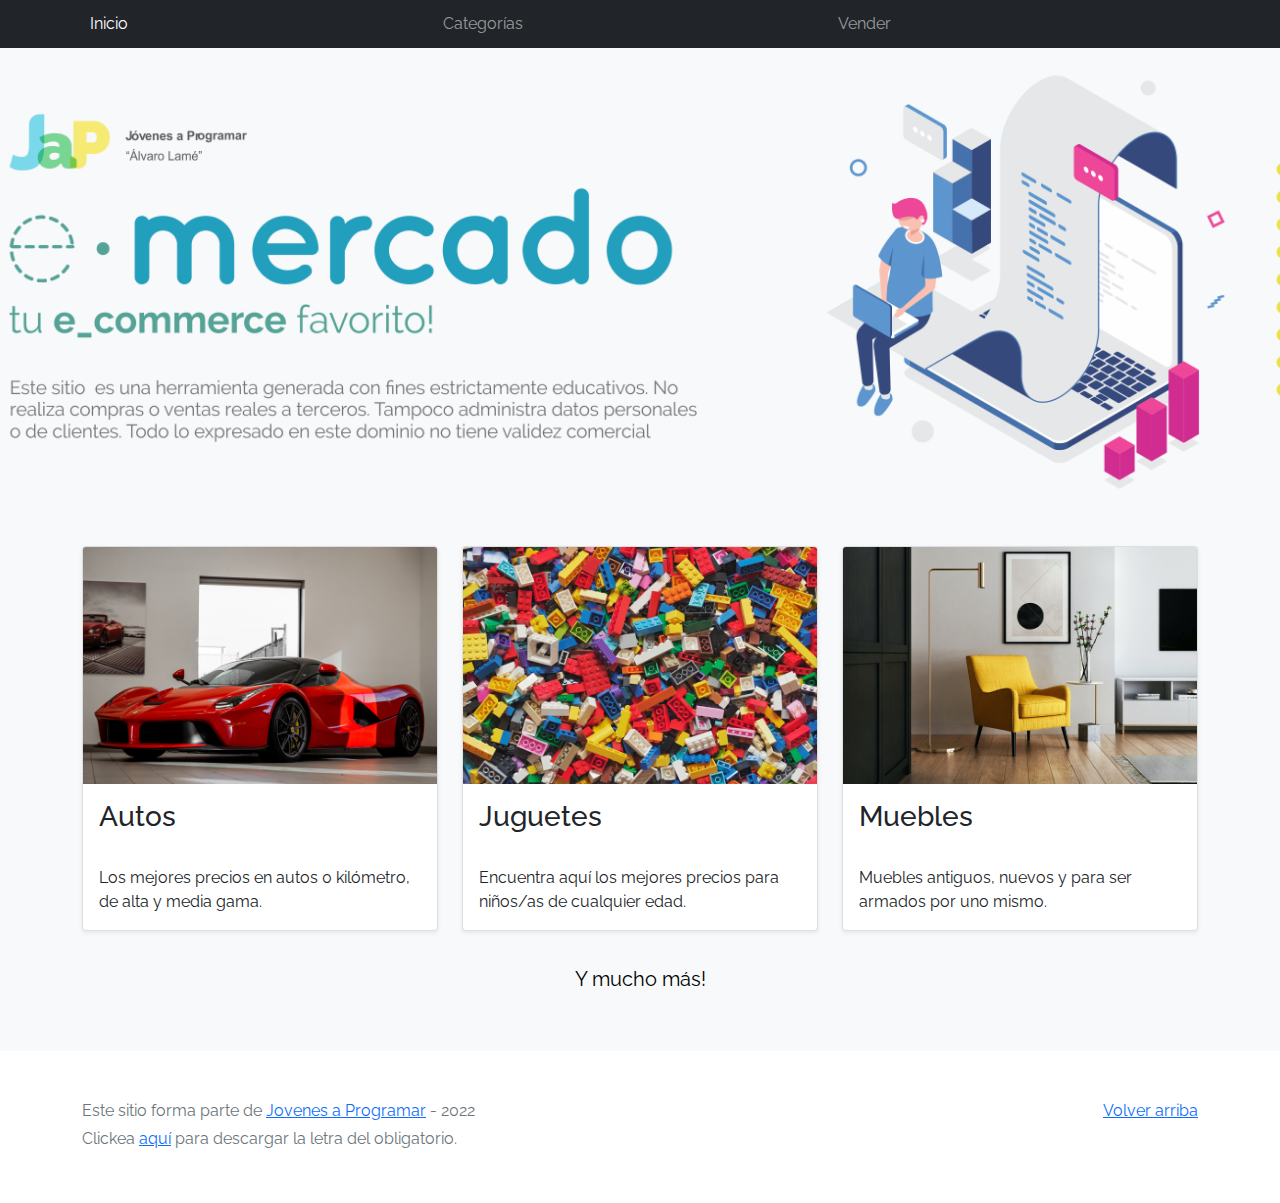
==== index.html @ 2da0e93f "archivos del workspace descargados de JAP" ====
<!DOCTYPE html>
<html lang="es">

<head>
  <meta http-equiv="Content-Type" content="text/html; charset=UTF-8">
  <meta name="viewport" content="width=device-width, initial-scale=1, shrink-to-fit=no">
  <title>eMercado - Todo lo que busques está aquí</title>

  <link href="https://fonts.googleapis.com/css?family=Raleway:300,300i,400,400i,700,700i,900,900i" rel="stylesheet">
  <link href="css/bootstrap.min.css" rel="stylesheet">
  <link href="css/styles.css" rel="stylesheet">
</head>

<body>
  <nav class="navbar navbar-expand-lg navbar-dark bg-dark p-1">
    <div class="container">
      <button class="navbar-toggler" type="button" data-bs-toggle="collapse" data-bs-target="#navbarNav"
        aria-controls="navbarNav" aria-expanded="false" aria-label="Toggle navigation">
        <span class="navbar-toggler-icon"></span>
      </button>
      <div class="collapse navbar-collapse" id="navbarNav">
        <ul class="navbar-nav w-100 justify-content-between">
          <li class="nav-item">
            <a class="nav-link active" href="index.html">Inicio</a>
          </li>
          <li class="nav-item">
            <a class="nav-link" href="categories.html">Categorías</a>
          </li>
          <li class="nav-item">
            <a class="nav-link" href="sell.html">Vender</a>
          </li>
          <li class="nav-item">
          </li>
        </ul>
      </div>
    </div>
  </nav>
  <main>
    <div class="jumbotron text-center"></div>
    <div class="album py-5 bg-light">
      <div class="container">
        <div class="row">
          <div class="col-md-4">
            <div class="card mb-4 shadow-sm custom-card cursor-active" id="autos">
              <img class="bd-placeholder-img card-img-top" src="img/cars_index.jpg"
                alt="Imgagen representativa de la categoría 'Autos'">
              <h3 class="m-3">Autos</h3>
              <div class="card-body">
                <p class="card-text">Los mejores precios en autos 0 kilómetro, de alta y media gama.</p>
              </div>
            </div>
          </div>
          <div class="col-md-4">
            <div class="card mb-4 shadow-sm custom-card cursor-active" id="juguetes">
              <img class="bd-placeholder-img card-img-top" src="img/toys_index.jpg"
                alt="Imgagen representativa de la categoría 'Juguetes'">
              <h3 class="m-3">Juguetes</h3>
              <div class="card-body">
                <p class="card-text">Encuentra aquí los mejores precios para niños/as de cualquier edad.</p>
              </div>
            </div>
          </div>
          <div class="col-md-4">
            <div class="card mb-4 shadow-sm custom-card cursor-active" id="muebles">
              <img class="bd-placeholder-img card-img-top" src="img/furniture_index.jpg"
                alt="Imgagen representativa de la categoría 'Muebles'">
              <h3 class="m-3">Muebles</h3>
              <div class="card-body">
                <p class="card-text">Muebles antiguos, nuevos y para ser armados por uno mismo.</p>
              </div>
            </div>
          </div>
        </div>
        <div class="row">
          <a class="btn btn-light btn-lg btn-block" href="categories.html">Y mucho más!</a>
        </div>
      </div>
    </div>
  </main>
  <footer class="text-muted">
    <div class="container">
      <p class="float-end">
        <a href="#">Volver arriba</a>
      </p>
      <p>Este sitio forma parte de <a href="https://jovenesaprogramar.edu.uy/" target="_blank">Jovenes a Programar</a> -
        2022</p>
      <p>Clickea <a target="_blank" href="Letra.pdf">aquí</a> para descargar la letra del obligatorio.</p>
    </div>
  </footer>
  <script src="js/bootstrap.bundle.min.js"></script>
  <script src="js/index.js"></script>
  <script src="js/init.js"></script>
</body>

</html>
---- css/styles.css ----
.jumbotron,
.card-body,
.container,
.site-header {
  font-family: 'Raleway', serif !important;
}

.jumbotron .display-4 {
  font-weight: bold;
}

nav a {
  text-decoration: none;
}

.bd-placeholder-img {
  font-size: 1.125rem;
  text-anchor: middle;
  -webkit-user-select: none;
  -moz-user-select: none;
  -ms-user-select: none;
  user-select: none;
}

@media (min-width: 768px) {
  .bd-placeholder-img-lg {
    font-size: 3.5rem;
  }
}

.jumbotron {
  height: 50vh;
  padding: 5em inherit;
  margin-bottom: 0;
  background-color: #53C0FB;
  background: url('../img/cover_back.png');
  background-size: cover;
  background-position: center;
  background-repeat: no-repeat;
  color: black;
  font-weight: bold;
}

@media (min-width: 768px) {
  .jumbotron {
    padding-top: 6rem;
    padding-bottom: 6rem;
  }
}

.jumbotron p:last-child {
  margin-bottom: 0;
}

.jumbotron-heading {
  font-weight: 300;
}

.jumbotron .container {
  max-width: 40rem;
  background-color: rgba(255, 255, 255, 0.5);
  border-radius: 10px;
  text-shadow: 1px 1px 2px grey;
}

.jumbotron .lead {
  font-size: 38px;
}

footer {
  padding-top: 3rem;
  padding-bottom: 3rem;
}

footer p {
  margin-bottom: .25rem;
}

.site-header a {
  color: white;
  transition: ease-in-out color .15s;
}

.site-header .dropdown-menu a {
  color: black;
}

.dropzone {
  border: 2px dashed #0087F7;
  border-radius: 5px;
  background: white;
}

.img-fit {
  max-height: 100%;
}

.alert {
  position: fixed;
  top: 80px;
  width: 50%;
  left: 50%;
  transform: translate(-50%, 0);
}

.lds-ring {
  display: inline-block;
  position: relative;
  width: 64px;
  height: 64px;
  top: 50%;
  left: 50%;
}

.cursor-active {
  cursor: pointer;
}

.left {
  float: left;
  padding: 4px;
  background-color: rgba(255, 255, 255, 0.5);
}

.lds-ring div {
  box-sizing: border-box;
  display: block;
  position: absolute;
  width: 51px;
  height: 51px;
  margin: 6px;
  border: 6px solid #fff;
  border-radius: 50%;
  animation: lds-ring 1.2s cubic-bezier(0.5, 0, 0.5, 1) infinite;
  border-color: #fff transparent transparent transparent;
}

.lds-ring div:nth-child(1) {
  animation-delay: -0.45s;
}

.lds-ring div:nth-child(2) {
  animation-delay: -0.3s;
}

.lds-ring div:nth-child(3) {
  animation-delay: -0.15s;
}

@keyframes lds-ring {
  0% {
    transform: rotate(0deg);
  }

  100% {
    transform: rotate(360deg);
  }
}

.signin {
  width: 100%;
  max-width: 330px;
  padding: 15px;
  margin: auto;
}

#spinner-wrapper {
  position: fixed;
  background-color: rgba(0, 0, 0, 0.5);
  width: 100%;
  height: 100%;
  top: 0;
  left: 0;
  z-index: 1021;
  display: none;
}

main {
  min-height: calc(100vh - 210px);
}

a.custom-card,
a.custom-card:hover {
  color: inherit;
  text-decoration: inherit;
}

.checked {
  color: orange;
}
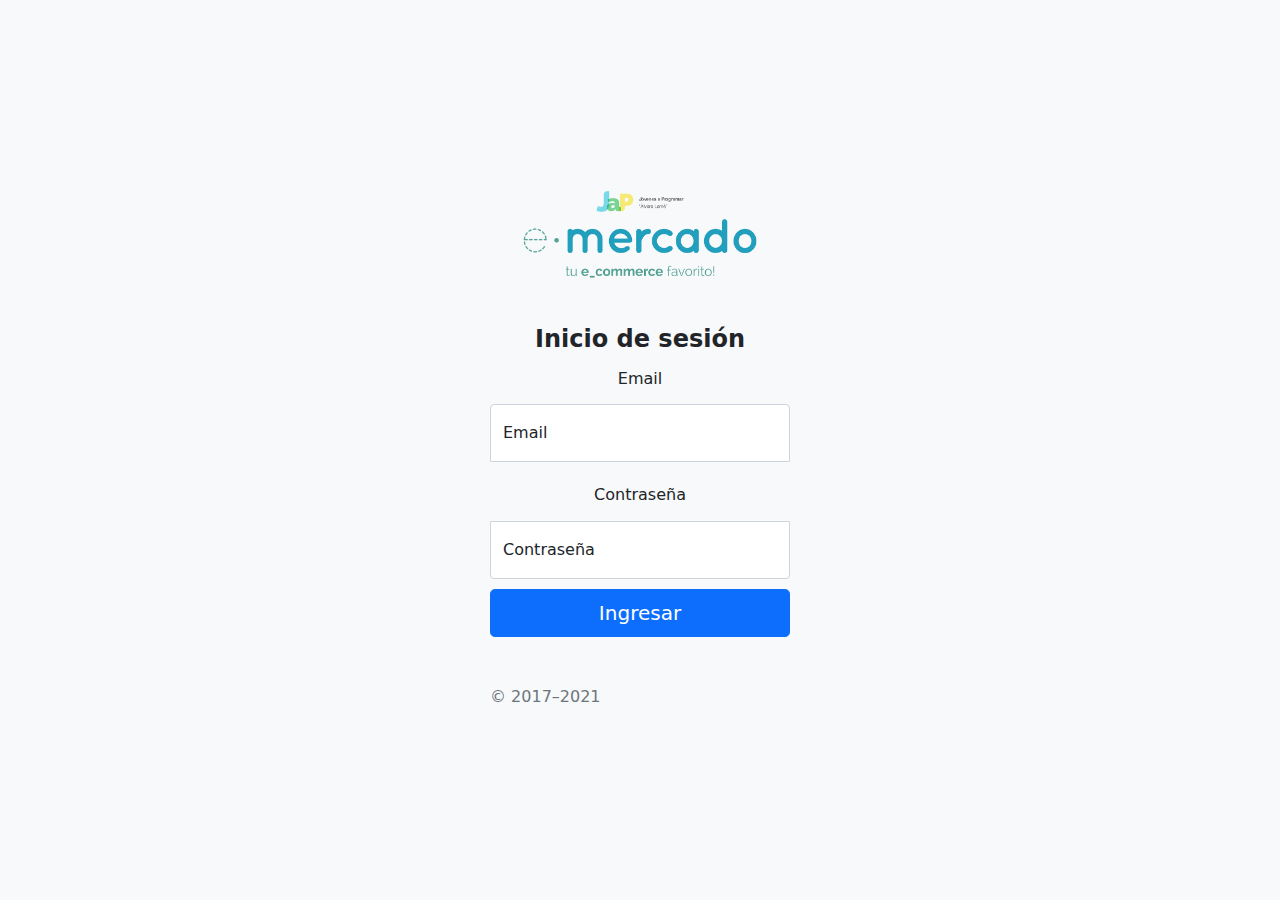
==== commit 31b7c037: "login form and validation" ====
--- a/index.html
+++ b/index.html
@@ -8,75 +8,33 @@
 
   <link href="https://fonts.googleapis.com/css?family=Raleway:300,300i,400,400i,700,700i,900,900i" rel="stylesheet">
   <link href="css/bootstrap.min.css" rel="stylesheet">
-  <link href="css/styles.css" rel="stylesheet">
+  <link href="css/login.css" rel="stylesheet">
 </head>
 
 <body>
-  <nav class="navbar navbar-expand-lg navbar-dark bg-dark p-1">
-    <div class="container">
-      <button class="navbar-toggler" type="button" data-bs-toggle="collapse" data-bs-target="#navbarNav"
-        aria-controls="navbarNav" aria-expanded="false" aria-label="Toggle navigation">
-        <span class="navbar-toggler-icon"></span>
-      </button>
-      <div class="collapse navbar-collapse" id="navbarNav">
-        <ul class="navbar-nav w-100 justify-content-between">
-          <li class="nav-item">
-            <a class="nav-link active" href="index.html">Inicio</a>
-          </li>
-          <li class="nav-item">
-            <a class="nav-link" href="categories.html">Categorías</a>
-          </li>
-          <li class="nav-item">
-            <a class="nav-link" href="sell.html">Vender</a>
-          </li>
-          <li class="nav-item">
-          </li>
-        </ul>
-      </div>
-    </div>
-  </nav>
-  <main>
-    <div class="jumbotron text-center"></div>
-    <div class="album py-5 bg-light">
-      <div class="container">
-        <div class="row">
-          <div class="col-md-4">
-            <div class="card mb-4 shadow-sm custom-card cursor-active" id="autos">
-              <img class="bd-placeholder-img card-img-top" src="img/cars_index.jpg"
-                alt="Imgagen representativa de la categoría 'Autos'">
-              <h3 class="m-3">Autos</h3>
-              <div class="card-body">
-                <p class="card-text">Los mejores precios en autos 0 kilómetro, de alta y media gama.</p>
-              </div>
-            </div>
+    <main class="form-signin">
+        <form>
+          <img class="mb-4" src="img/login.png" alt="" width="300em">
+          <h1 class="h4 mb-3 fw-bold text-center">Inicio de sesión</h1>
+      
+          <h1 class="h6 mb-3 fw-normal text-center">Email</h1>
+          <div class="form-floating">
+            
+            <input type="email" class="form-control input-sm" id="floatingInput" placeholder="name@example.com" onfocusout="emailCheck()">
+            <label for="floatingInput">Email</label>
           </div>
-          <div class="col-md-4">
-            <div class="card mb-4 shadow-sm custom-card cursor-active" id="juguetes">
-              <img class="bd-placeholder-img card-img-top" src="img/toys_index.jpg"
-                alt="Imgagen representativa de la categoría 'Juguetes'">
-              <h3 class="m-3">Juguetes</h3>
-              <div class="card-body">
-                <p class="card-text">Encuentra aquí los mejores precios para niños/as de cualquier edad.</p>
-              </div>
-            </div>
+          <br/>
+          <h1 class="h6 mb-3 fw-normal text-center">Contraseña</h1>
+          <div class="form-floating">
+            <input type="password" class="form-control input-sm" id="floatingPassword" placeholder="Password" onfocusout="pwdCheck()">
+            <label for="floatingPassword">Contraseña</label>
           </div>
-          <div class="col-md-4">
-            <div class="card mb-4 shadow-sm custom-card cursor-active" id="muebles">
-              <img class="bd-placeholder-img card-img-top" src="img/furniture_index.jpg"
-                alt="Imgagen representativa de la categoría 'Muebles'">
-              <h3 class="m-3">Muebles</h3>
-              <div class="card-body">
-                <p class="card-text">Muebles antiguos, nuevos y para ser armados por uno mismo.</p>
-              </div>
-            </div>
-          </div>
-        </div>
-        <div class="row">
-          <a class="btn btn-light btn-lg btn-block" href="categories.html">Y mucho más!</a>
-        </div>
-      </div>
-    </div>
-  </main>
+
+          <button class="w-100 btn btn-lg btn-primary" type = 'button' id="subButton">Ingresar</button>
+          <p class="mt-5 mb-3 text-muted">© 2017–2021</p>
+        </form>
+      </main>
+<!-- 
   <footer class="text-muted">
     <div class="container">
       <p class="float-end">
@@ -86,10 +44,9 @@
         2022</p>
       <p>Clickea <a target="_blank" href="Letra.pdf">aquí</a> para descargar la letra del obligatorio.</p>
     </div>
-  </footer>
+  </footer> -->
   <script src="js/bootstrap.bundle.min.js"></script>
   <script src="js/index.js"></script>
-  <script src="js/init.js"></script>
 </body>
 
 </html>--- a/css/login.css
+++ b/css/login.css
@@ -0,0 +1,39 @@
+html,
+body {
+  height: 100%;
+}
+
+body {
+  display: flex;
+  align-items: center;
+  padding-top: 40px;
+  padding-bottom: 40px;
+  background-color: #f8f9fa;
+}
+
+.form-signin {
+  width: 100%;
+  max-width: 330px;
+  padding: 15px;
+  margin: auto;
+}
+
+.form-signin .checkbox {
+  font-weight: 400;
+}
+
+.form-signin .form-floating:focus-within {
+  z-index: 2;
+}
+
+.form-signin input[type="email"] {
+  margin-bottom: -1px;
+  border-bottom-right-radius: 0;
+  border-bottom-left-radius: 0;
+}
+
+.form-signin input[type="password"] {
+  margin-bottom: 10px;
+  border-top-left-radius: 0;
+  border-top-right-radius: 0;
+}
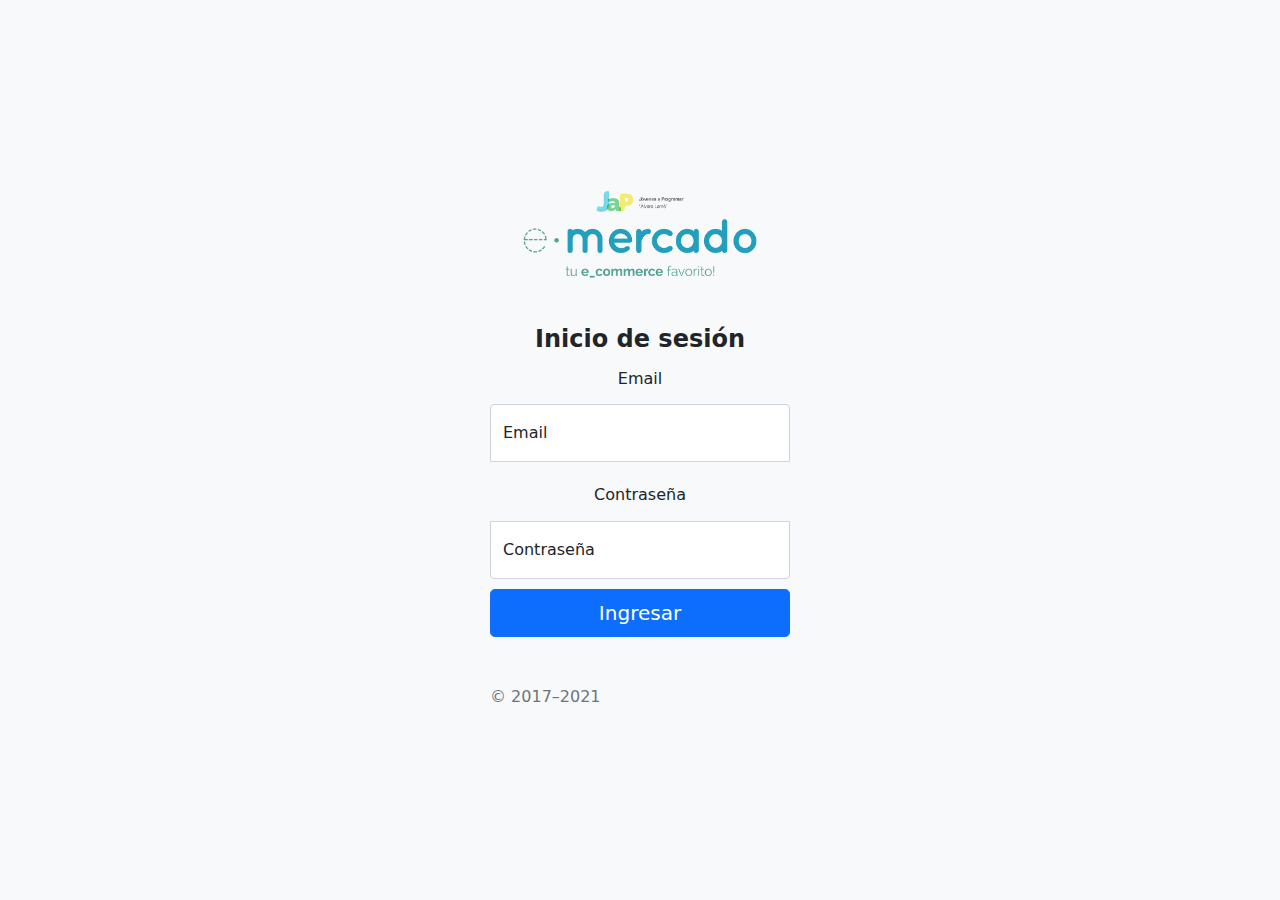
==== commit a1377573: "google button" ====
--- a/index.html
+++ b/index.html
@@ -4,11 +4,14 @@
 <head>
   <meta http-equiv="Content-Type" content="text/html; charset=UTF-8">
   <meta name="viewport" content="width=device-width, initial-scale=1, shrink-to-fit=no">
+  <meta name="google-signin-client_id" content="1010575077311-tjocaualuc9atj0fv2v8um5gou06j1lo.apps.googleusercontent.com">
+
   <title>eMercado - Todo lo que busques está aquí</title>
 
   <link href="https://fonts.googleapis.com/css?family=Raleway:300,300i,400,400i,700,700i,900,900i" rel="stylesheet">
   <link href="css/bootstrap.min.css" rel="stylesheet">
   <link href="css/login.css" rel="stylesheet">
+  <script src="https://apis.google.com/js/platform.js" async defer></script>
 </head>
 
 <body>
@@ -31,8 +34,11 @@
           </div>
 
           <button class="w-100 btn btn-lg btn-primary" type = 'button' id="subButton">Ingresar</button>
+          <div class="g-signin2" data-onsuccess="onSignIn"></div>
+
           <p class="mt-5 mb-3 text-muted">© 2017–2021</p>
         </form>
+        
       </main>
 <!-- 
   <footer class="text-muted">
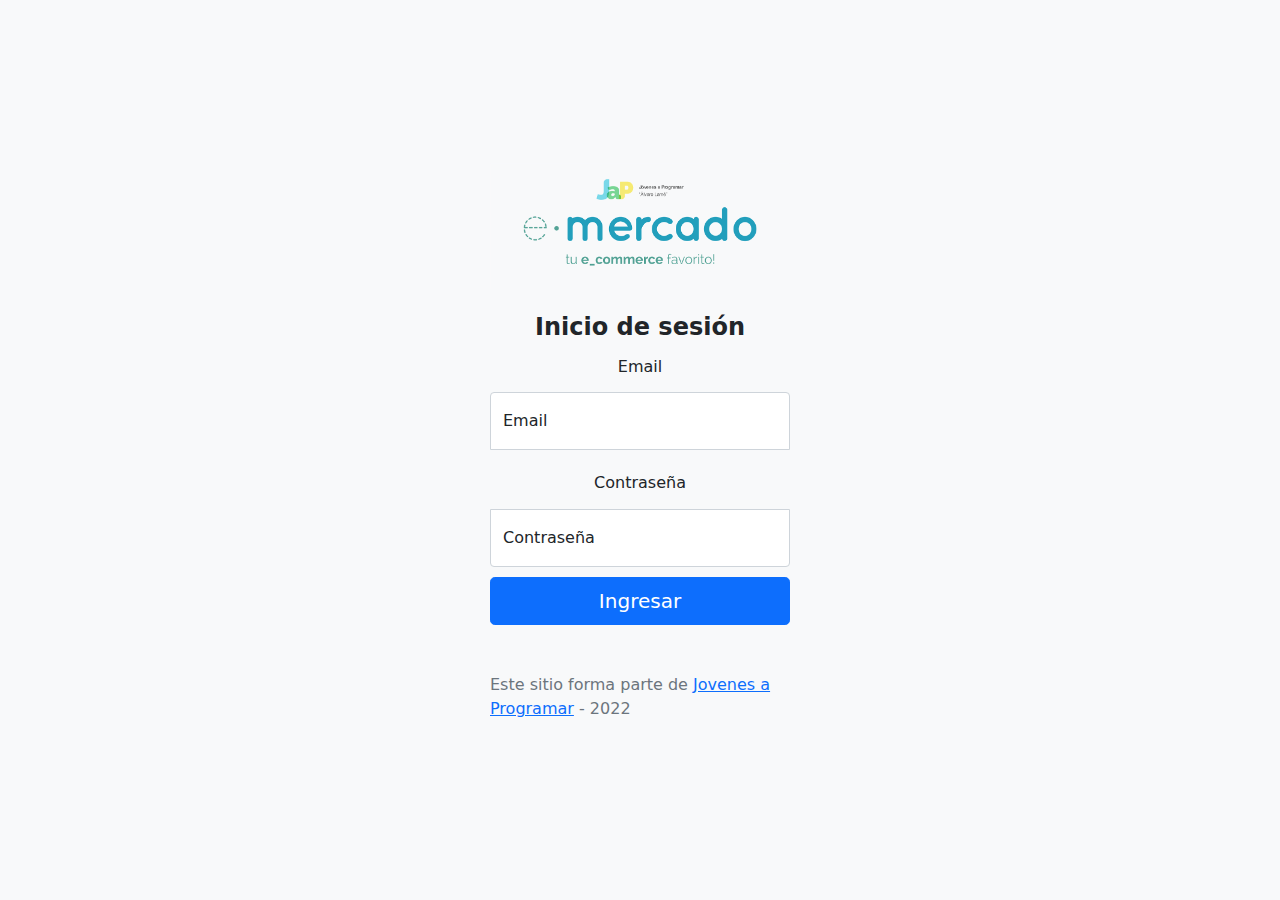
==== commit 8488d56c: "delete google oauth" ====
--- a/index.html
+++ b/index.html
@@ -4,7 +4,7 @@
 <head>
   <meta http-equiv="Content-Type" content="text/html; charset=UTF-8">
   <meta name="viewport" content="width=device-width, initial-scale=1, shrink-to-fit=no">
-  <meta name="google-signin-client_id" content="1010575077311-tjocaualuc9atj0fv2v8um5gou06j1lo.apps.googleusercontent.com">
+  <!-- <meta name="google-signin-client_id" content="1010575077311-tjocaualuc9atj0fv2v8um5gou06j1lo.apps.googleusercontent.com"> -->
 
   <title>eMercado - Todo lo que busques está aquí</title>
 
@@ -34,23 +34,14 @@
           </div>
 
           <button class="w-100 btn btn-lg btn-primary" type = 'button' id="subButton">Ingresar</button>
-          <div class="g-signin2" data-onsuccess="onSignIn"></div>
+          <!-- <div class="g-signin2" data-onsuccess="onSignIn"></div> -->
 
-          <p class="mt-5 mb-3 text-muted">© 2017–2021</p>
+          
         </form>
-        
+        <p class="mt-5 text-left text-muted">Este sitio forma parte de <a href="https://jovenesaprogramar.edu.uy/" target="_blank">Jovenes a Programar</a> -
+            2022</p>
       </main>
-<!-- 
-  <footer class="text-muted">
-    <div class="container">
-      <p class="float-end">
-        <a href="#">Volver arriba</a>
-      </p>
-      <p>Este sitio forma parte de <a href="https://jovenesaprogramar.edu.uy/" target="_blank">Jovenes a Programar</a> -
-        2022</p>
-      <p>Clickea <a target="_blank" href="Letra.pdf">aquí</a> para descargar la letra del obligatorio.</p>
-    </div>
-  </footer> -->
+
   <script src="js/bootstrap.bundle.min.js"></script>
   <script src="js/index.js"></script>
 </body>
